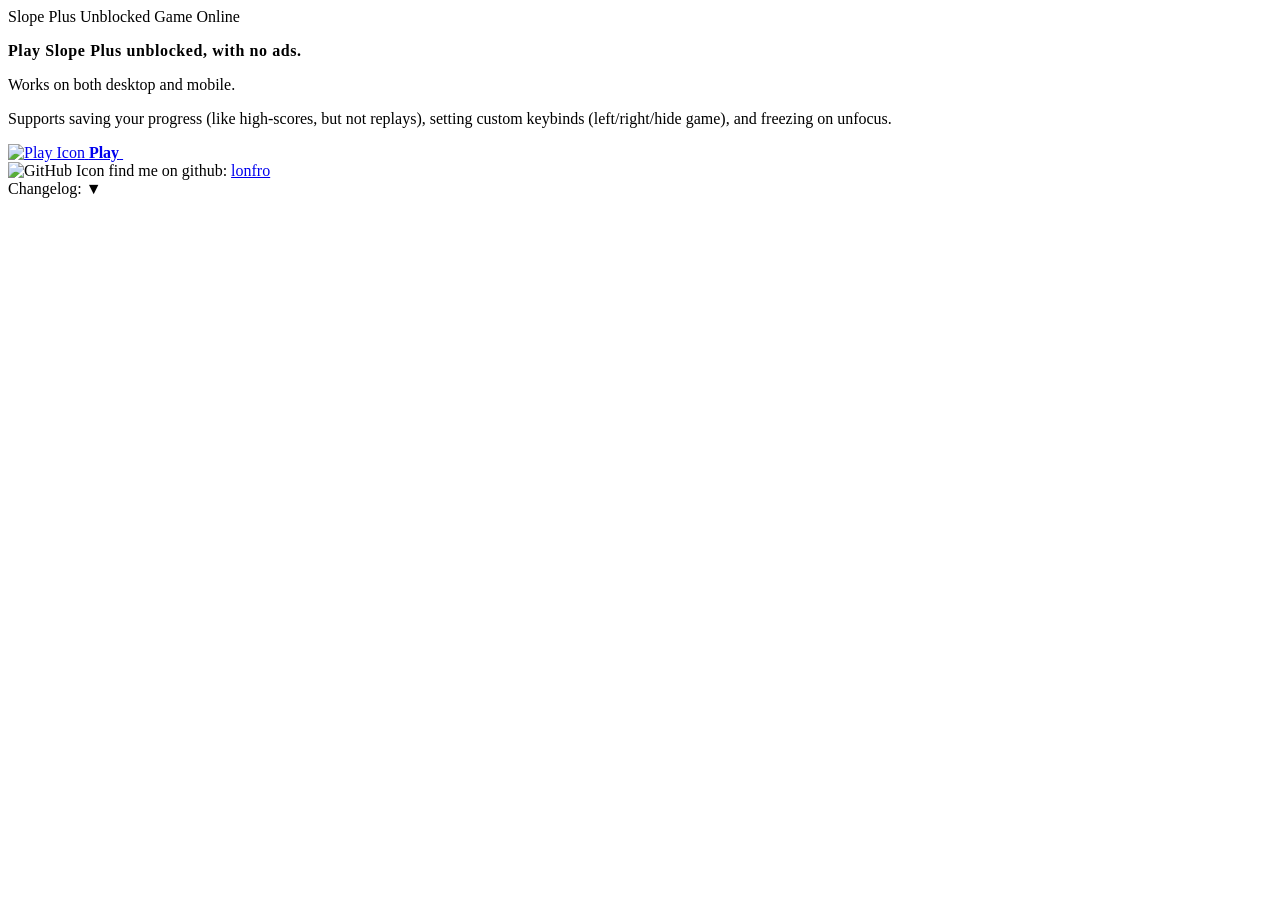
==== home/index.html @ 1aa56f6c "Try fix SEO" ====
<!DOCTYPE html>
<html lang="en">
<head>

  <link rel="preload" href="Inter18pt-Medium.woff2" as="font" type="font/woff2" crossorigin>
  <link rel="preload" href="Inter18pt-Medium.woff" as="font" type="font/woff" crossorigin>

  <meta property="og:title" content="Play Slope Plus Unblocked Game Online">
  <meta property="og:description" content="Play Slope Plus unblocked online, with no ads. Supports progress saving, mobile touch controls, and setting custom keybinds.">
  <meta property="og:image" content="https://bbcd.me/home/icon.png">
  <meta property="og:url" content="https://bbcd.me/home/">
  <meta property="og:type" content="website">

  <meta name="description" content="Play Slope Plus unblocked online, with no ads.">

  <meta charset="UTF-8">
  <title>Slope Plus Online</title>
  <link rel="icon" type="image/png" href="icon.png">
  <meta name="viewport" content="width=device-width, initial-scale=1.0">
  <link rel="stylesheet" href="style.css">

</head>
<body>
  
  <div class="launchpad">
    <span class="custom-title">Slope Plus Unblocked Game Online</span>
    <p style="font-weight:bold; letter-spacing: 0.6px;">Play Slope Plus unblocked, with no ads.</p>
    <p>Works on both desktop and mobile.</p>
    <p>Supports saving your progress (like high-scores, but not replays), setting custom keybinds (left/right/hide game), and freezing on unfocus.</p>

    <a class="launch-btn" href="https://bbcd.me/">
      <img src="play.png" alt="Play Icon" class="play-icon">
      <span class="play-text" style="font-weight: bold;">Play</span>
      <img src="play.png" alt="" class="play-icon ghost-icon" aria-hidden="true">
    </a>
    <div class="footer-contact">
      <span class="footer-contact-inner">
        <img src="github-icon.png" alt="GitHub Icon">
        find me on github: 
        <a href="https://github.com/lonfro" target="_blank">lonfro</a>
      </span>
    </div>
    <div class="changelog-line">
      <span class="changelog-text">
        Changelog:
        <span class="changelog-btn" id="toggleButton">
          &#x25BC;
        </span>
      </span>
    </div>
    <div class="changelog" id="changelogBlock">
    
    </div>
  </div>
  <script src="githubpushes.js"></script>
    <script>
      document.querySelector('.launch-btn').addEventListener('click', function(e) {
        e.preventDefault();
        e.stopPropagation();
        e.stopImmediatePropagation();

        this.blur();
        
        const rect = this.getBoundingClientRect();
        
        this.style.position = 'fixed';
        this.style.top = rect.top + 'px';
        this.style.left = rect.left + 'px';
        this.style.width = rect.width + 'px';
        this.style.height = rect.height + 'px';

        this.classList.add('transitioning');

        setTimeout(() => {
          window.location.href = this.href;
        }, 200);

      });
      </script>
  </body>
</html>
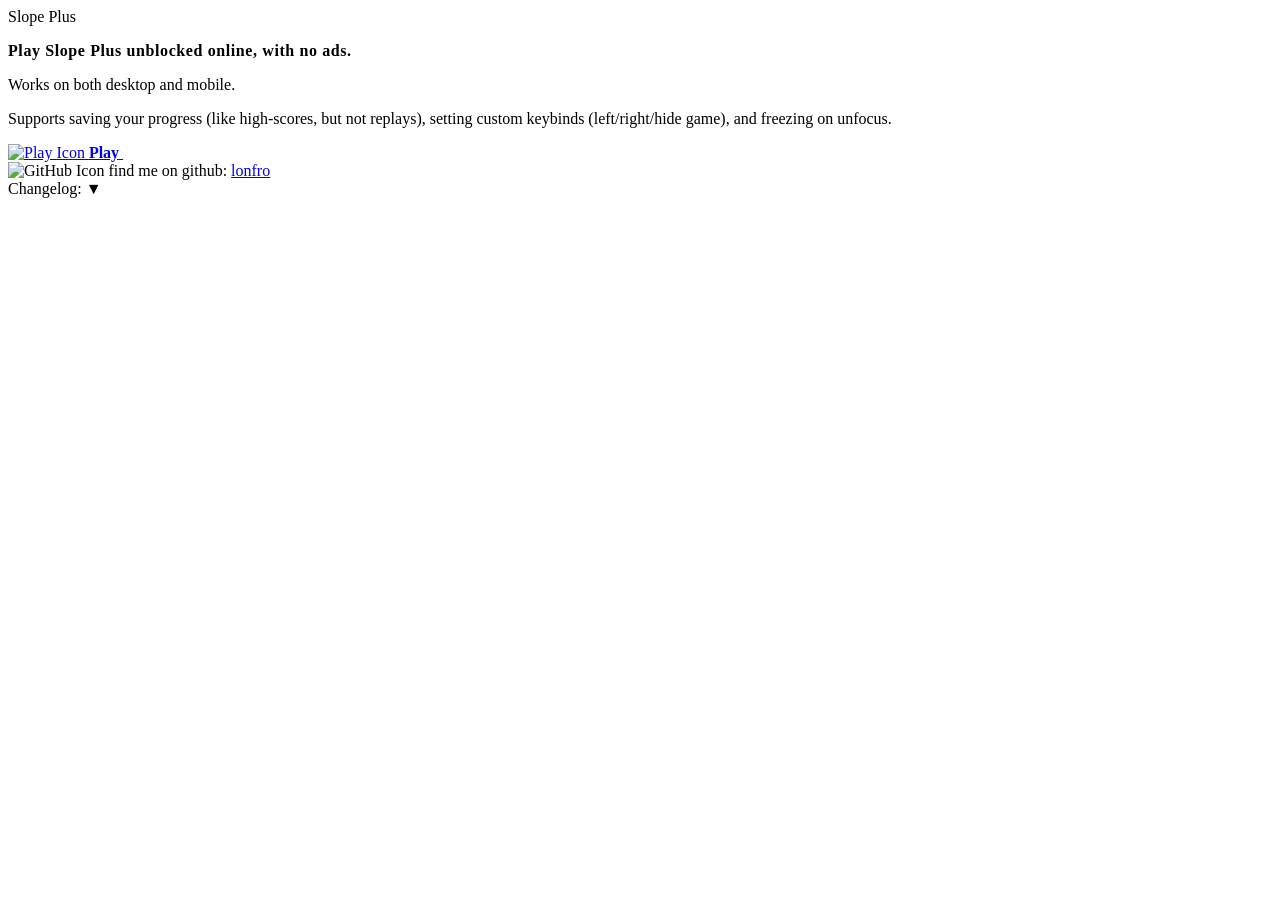
==== commit a0795866: "Update game title and description in index.html" ====
--- a/home/index.html
+++ b/home/index.html
@@ -1,6 +1,11 @@
 <!DOCTYPE html>
 <html lang="en">
 <head>
+
+  <base href="/home/">
+
+  <!-- Canonical for /home/ landing page -->
+  <link rel="canonical" href="https://bbcd.me/home/" />
 
   <link rel="preload" href="Inter18pt-Medium.woff2" as="font" type="font/woff2" crossorigin>
   <link rel="preload" href="Inter18pt-Medium.woff" as="font" type="font/woff" crossorigin>
@@ -14,7 +19,7 @@
   <meta name="description" content="Play Slope Plus unblocked online, with no ads.">
 
   <meta charset="UTF-8">
-  <title>Slope Plus Online</title>
+  <title>Slope Plus</title>
   <link rel="icon" type="image/png" href="icon.png">
   <meta name="viewport" content="width=device-width, initial-scale=1.0">
   <link rel="stylesheet" href="style.css">
@@ -23,8 +28,8 @@
 <body>
   
   <div class="launchpad">
-    <span class="custom-title">Slope Plus Unblocked Game Online</span>
-    <p style="font-weight:bold; letter-spacing: 0.6px;">Play Slope Plus unblocked, with no ads.</p>
+    <span class="custom-title">Slope Plus</span>
+    <p style="font-weight:bold; letter-spacing: 0.6px;">Play Slope Plus unblocked online, with no ads.</p>
     <p>Works on both desktop and mobile.</p>
     <p>Supports saving your progress (like high-scores, but not replays), setting custom keybinds (left/right/hide game), and freezing on unfocus.</p>
 
@@ -78,4 +83,4 @@
       });
       </script>
   </body>
-</html>+</html>
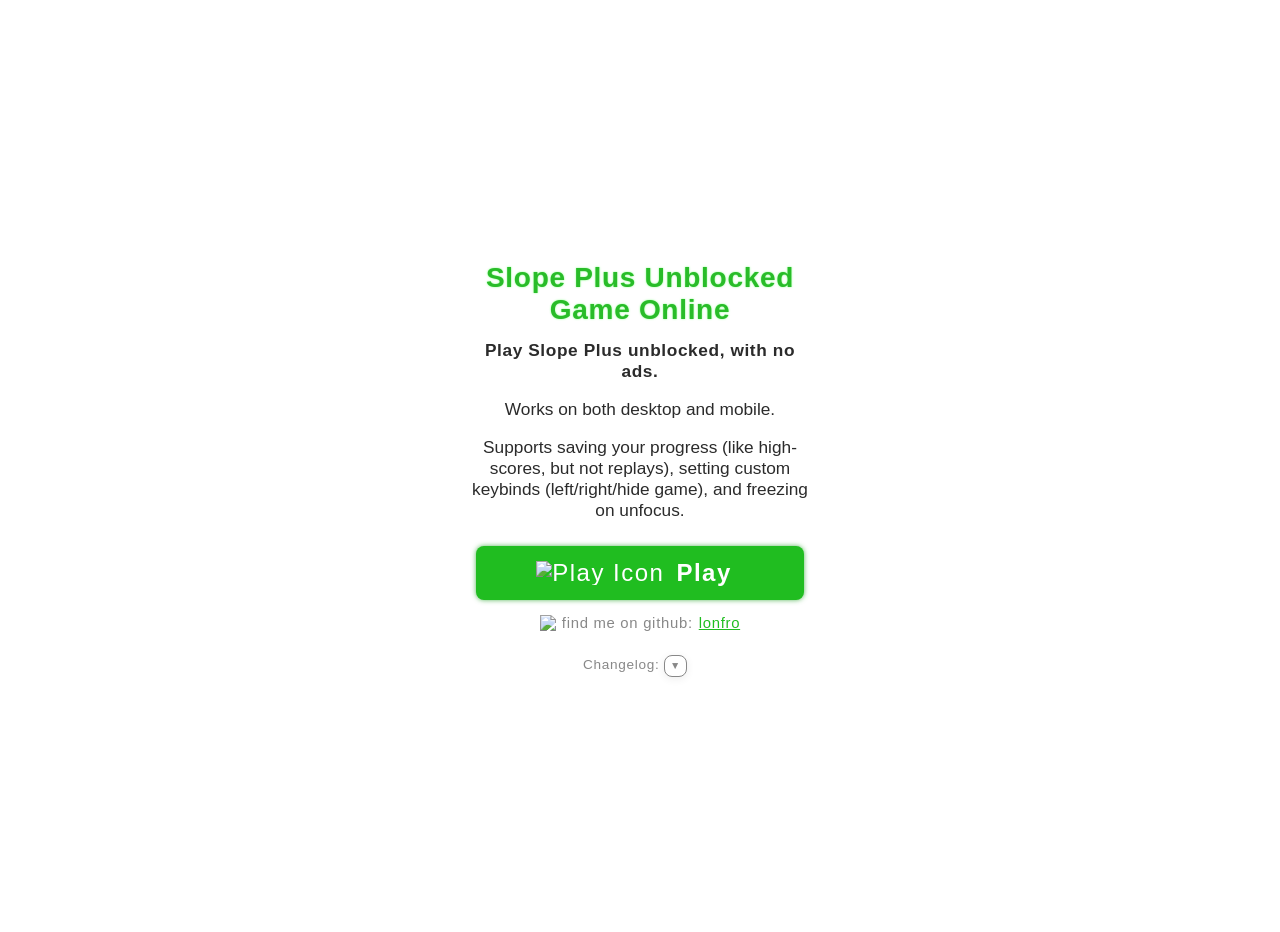
==== commit 18228715: "Add more languages" ====
--- a/home/index.html
+++ b/home/index.html
@@ -3,6 +3,14 @@
 <head>
 
   <base href="/home/">
+
+  <!-- Alternate language URLs for SEO -->
+  <link rel="alternate" hreflang="en" href="https://bbcd.me/home/?lang=en" />
+  <link rel="alternate" hreflang="zh-CN" href="https://bbcd.me/home/?lang=zh-CN" />
+  <link rel="alternate" hreflang="ja" href="https://bbcd.me/home/?lang=ja" />
+  <link rel="alternate" hreflang="de" href="https://bbcd.me/home/?lang=de" />
+  <link rel="alternate" hreflang="es" href="https://bbcd.me/home/?lang=es" />
+  <link rel="alternate" hreflang="x-default" href="https://bbcd.me/home/" />
 
   <!-- Canonical for /home/ landing page -->
   <link rel="canonical" href="https://bbcd.me/home/" />
@@ -27,37 +35,87 @@
 </head>
 <body>
   
+  
+
   <div class="launchpad">
-    <span class="custom-title">Slope Plus</span>
-    <p style="font-weight:bold; letter-spacing: 0.6px;">Play Slope Plus unblocked online, with no ads.</p>
-    <p>Works on both desktop and mobile.</p>
-    <p>Supports saving your progress (like high-scores, but not replays), setting custom keybinds (left/right/hide game), and freezing on unfocus.</p>
+    <span class="custom-title" data-i18n="title">Slope Plus Unblocked Game Online</span>
+      <p style="font-weight:bold; letter-spacing: 0.6px;" data-i18n="tagline">Play Slope Plus unblocked, with no ads.</p>
+      <p data-i18n="worksOn">Works on both desktop and mobile.</p>
+      <p data-i18n="supports">Supports saving your progress (like high-scores, but not replays), setting custom keybinds (left/right/hide game), and freezing on unfocus.</p>
 
     <a class="launch-btn" href="https://bbcd.me/">
       <img src="play.png" alt="Play Icon" class="play-icon">
-      <span class="play-text" style="font-weight: bold;">Play</span>
+  <span class="play-text" style="font-weight: bold;" data-i18n="ctaPlay">Play</span>
       <img src="play.png" alt="" class="play-icon ghost-icon" aria-hidden="true">
     </a>
     <div class="footer-contact">
       <span class="footer-contact-inner">
         <img src="github-icon.png" alt="GitHub Icon">
-        find me on github: 
+  <span data-i18n="footer.findMe">find me on github:</span> 
         <a href="https://github.com/lonfro" target="_blank">lonfro</a>
       </span>
     </div>
     <div class="changelog-line">
       <span class="changelog-text">
-        Changelog:
-        <span class="changelog-btn" id="toggleButton">
-          &#x25BC;
-        </span>
+        <span data-i18n="changelog">Changelog:</span>
+        <span class="changelog-btn" id="toggleButton">&#x25BC;</span>
       </span>
     </div>
     <div class="changelog" id="changelogBlock">
     
     </div>
   </div>
+  <div class="footer-langs" style="position:fixed;left:12px;bottom:12px;color:#ffffffcc;font-size:.85rem;">
+    <span style="opacity:.8;margin-right:6px;">Languages:</span>
+    <a href="/home/?lang=en" style="color:#fff;margin-right:8px;">EN</a>
+    <a href="/home/?lang=zh-CN" style="color:#fff;margin-right:8px;">简体中文</a>
+    <a href="/home/?lang=ja" style="color:#fff;margin-right:8px;">日本語</a>
+    <a href="/home/?lang=de" style="color:#fff;margin-right:8px;">DE</a>
+    <a href="/home/?lang=es" style="color:#fff;">ES</a>
+  </div>
   <script src="githubpushes.js"></script>
+  <script src="/Patches/i18n.js"></script>
+  <script>
+    // Make footer language links persist to localStorage and avoid full reload
+    (function(){
+      const footer = document.querySelector('.footer-langs');
+      if (!footer) return;
+      footer.addEventListener('click', function(e){
+        const a = e.target.closest('a[href*="?lang="]');
+        if (!a) return;
+        e.preventDefault();
+        try {
+          const u = new URL(a.href, location.origin);
+          const lang = u.searchParams.get('lang');
+          if (lang && typeof window.setLang === 'function') {
+            window.setLang(lang);
+          } else {
+            // Fallback: navigate normally
+            location.href = a.href;
+          }
+        } catch(_) {
+          location.href = a.href;
+        }
+      }, { passive: false });
+    })();
+  </script>
+  
+  <script>
+    // Set canonical to variant URL when ?lang is present (helps Google index language versions)
+    (function(){
+      const link = document.querySelector('link[rel="canonical"]');
+      if (!link) return;
+      const u = new URL(location.href);
+      const lang = u.searchParams.get('lang');
+      if (lang) {
+        u.hash = '';
+        // Keep only the lang param in canonical to avoid session-specific params
+        const can = new URL(u.pathname, u.origin);
+        can.searchParams.set('lang', lang);
+        link.href = can.toString();
+      }
+    })();
+  </script>
     <script>
       document.querySelector('.launch-btn').addEventListener('click', function(e) {
         e.preventDefault();
@@ -83,4 +141,4 @@
       });
       </script>
   </body>
-</html>
+</html>
--- a/home/style.css
+++ b/home/style.css
@@ -0,0 +1,299 @@
+
+@font-face {
+    font-family: 'Inter 18pt Regular';
+    src: url('Inter18pt-Regular.woff2') format('woff2'),
+        url('Inter18pt-Regular.woff') format('woff');
+    font-weight: normal;
+    font-style: normal;
+    font-display: swap;
+    text-rendering: optimizeLegibility;
+}
+
+@font-face {
+    font-family: 'Inter 18pt Medium';
+    src: url('Inter18pt-Medium.woff2') format('woff2'),
+        url('Inter18pt-Medium.woff') format('woff');
+    font-style: normal;
+    font-display: swap;
+    text-rendering: optimizeLegibility
+}
+
+body, .launchpad, .custom-title {
+    -webkit-font-smoothing: antialiased;
+    -moz-osx-font-smoothing: grayscale;
+}
+html, body {
+    user-select: none;
+    overflow-y: hidden;
+}
+body {
+    padding: 16px;
+    min-height: 100vh;
+    min-height: 100dvh;
+    margin: 0;
+    display: flex;
+    align-items: center;
+    justify-content: center;
+    max-height: 100vh;
+    max-height: 100dvh;
+    background: url('wallpaper.png') no-repeat center center fixed;
+    background-size: cover;
+    font-family: 'Inter 18pt Regular', 'Roboto', Helvetica, sans-serif;
+}
+.custom-title {
+    letter-spacing: 0.7px;
+    text-shadow: 0px 0px 2px #31ff319b;
+
+    font-family: 'Inter 18pt Medium', 'Roboto', Helvetica, sans-serif;
+    font-size: 1.75rem;
+    font-weight: 600;
+    margin: 0.5em 0;
+    text-align: center;
+    color:#29bc29
+    
+}
+.launchpad {
+    background: #fffffff3;
+    padding: 22px 30px 15px 30px;
+    border-radius: 25px;
+    box-shadow: 0 4px 24px rgba(255, 255, 255, 0.728);
+    text-align: center;
+    max-width: 350px;
+    width: 100%;
+    transition: transform 0.18s;
+}
+
+
+
+.launchpad h1 {
+    margin-top: 0;
+    font-size: 2rem;
+    color: #222;
+    letter-spacing: 0.5px;
+}
+.launchpad p {
+    color: #2b2b2b;
+    font-size: 1.08rem;
+    margin-top: 0.8em;
+}
+.launch-btn {
+    display: inline-flex;
+    background: #20bd20;
+    color: #fff;
+    font-size: 1.5rem;
+    font-weight: 500;
+    padding: 15px 60px;
+    margin-top:0.3em;
+    border: none;
+    line-height: 1;
+    border-radius: 8px;
+    text-decoration: none;
+    letter-spacing: 1.5px;
+    gap: 0.5em;
+    box-shadow: 0 0px 5px rgba(25, 156, 27, 0.728);
+    transition: background 0.18s, box-shadow 0.18s, transform 0.18s;
+    cursor: pointer;
+}
+.launch-btn:hover, .launch-btn:focus {
+    background: #1aa91a;
+    color:white;
+    transform: scale(1.1);
+    box-shadow: 0 4px 16px rgba(0,0,0,0.13);
+}
+
+.launch-btn:active {
+    background: #1aa91a;
+    color:white;
+    transform: scale(1.05);
+}
+
+
+/* Add to your style.css */
+.launch-btn.transitioning {
+  background: #000 !important;
+  color: #000 !important;
+  transform: scale(50) !important;
+  transition: 
+    background 0.3s ease,
+    color 0.3s ease,
+    transform 2.5s cubic-bezier(0.25, 0.46, 0.45, 0.94) !important;
+  z-index: 9999;
+  position: fixed;
+  top: 50%;
+  left: 50%;
+  transform-origin: center center;
+}
+
+.launch-btn.transitioning .play-icon,
+.launch-btn.transitioning .play-text {
+  opacity: 0;
+  transition: opacity 0.2s ease;
+}
+
+
+.launch-btn .play-icon {
+    height: 1em;
+    width: auto;
+    vertical-align: middle;
+    margin: 0;
+    display: block;
+}
+
+.play-text {
+    flex: 1 1 auto;
+    text-align: center;
+}
+.launch-btn .ghost-icon {
+    opacity: 0;
+    pointer-events: none;
+}
+.footer-contact {
+    margin-top: 15px;
+    font-size: 0.93rem;
+    color: #888;
+    letter-spacing: 0.7px;
+}
+.footer-contact-inner {
+    display: inline-flex;
+    align-items: center;
+    gap: 6px;
+}
+.footer-contact-inner img {
+    width: 16px;
+    height: 16px;
+    display: inline-block;
+}
+.footer-contact a {
+    color: #20bd20;
+    
+}
+
+.footer-contact a:hover {
+    color: #127a12;
+}
+
+/* (lang switcher removed; links remain in footer) */
+
+.changelog-line {
+    display: flex;
+    margin-top: 5px;
+    align-items: center;
+    justify-content: center;
+}
+.changelog-text {
+    font-size: 0.85rem;
+    color: #888;
+    letter-spacing: 0.7px;
+    margin-right: 10px;
+}
+
+.changelog-btn {
+    display: inline-flex;
+    background: #fff;
+    border-color: #888;
+    border-width: 1px;
+    border-style: solid;
+    
+
+    color: #888;
+    font-size: 0.65rem;
+    font-weight: 500;
+    padding: 5px 5px;
+    margin-top:0.3em;
+    line-height: 1;
+    border-radius: 8px;
+    text-decoration: none;
+    gap: 0.5em;
+    box-shadow: 0 2px 8px rgba(0,0,0,0.07);
+    transition: background 0.18s, box-shadow 0.18s, transform 0.18s;
+    cursor: pointer;
+}
+
+.changelog-btn:hover, .changelog-btn:focus {
+    background: #c8c8c8;
+    color:white;
+    transform: scale(1.07);
+    box-shadow: 0 4px 16px rgba(0,0,0,0.13);
+}
+.changelog-btn .arrow-icon {
+    height: 1em;
+    width: auto;
+    vertical-align: middle;
+    margin: 0;
+    display: block;
+}
+
+.changelog {
+    max-height: 0;
+    opacity: 0;
+    padding: 0;
+    margin-top: 0;
+    border-radius: 0;
+    box-shadow: none;
+    width: 100%;
+    font-size: 0;
+    line-height: 0;
+    color: transparent;
+    transition:
+        max-height 0.35s cubic-bezier(.4,0,.2,1),
+        opacity 0.25s,
+        padding 0.25s,
+        margin-top 0.25s,
+        font-size 0.25s,
+        line-height 0.25s,
+        color 0.25s,
+        background 0.25s,
+        border-radius 0.25s,
+        box-shadow 0.25s;
+    overflow-y: hidden !important;
+}
+
+.changelog.expanded {
+    max-height: calc(8em) !important;
+    opacity: 1;
+    background: #ffffff50;
+    padding: 8px 8px;
+    border-radius: 10px;
+    box-shadow: 0 2px 8px rgba(0,0,0,0.07);
+    margin-top: 10px;
+    width: 100%;
+    font-size: 1rem;
+    line-height: 1.4;
+    color: #222;
+    box-sizing: border-box;
+    text-align: left;
+    overflow-y: auto !important;
+}
+
+
+.changelog.expanded p {
+    margin: 0 0 6px 0;
+    font-size: 1rem !important;
+    letter-spacing: 0.1px;    
+}
+
+
+
+.changelog.expanded p:last-child {
+    margin-bottom: 0 !important;
+}
+
+@media (max-width: 600px) {
+    .custom-title {
+    font-size: 1.5rem;
+    }
+    .launchpad h1 {
+    font-size: 1.5rem;
+    }
+    .launchpad p {
+    font-size: 1.2rem;
+    }
+    .launch-btn {
+    font-size: 1.2rem;
+    padding: 12px 24px;
+    }
+    .footer-contact {
+    font-size: 1rem;
+    }
+
+}
